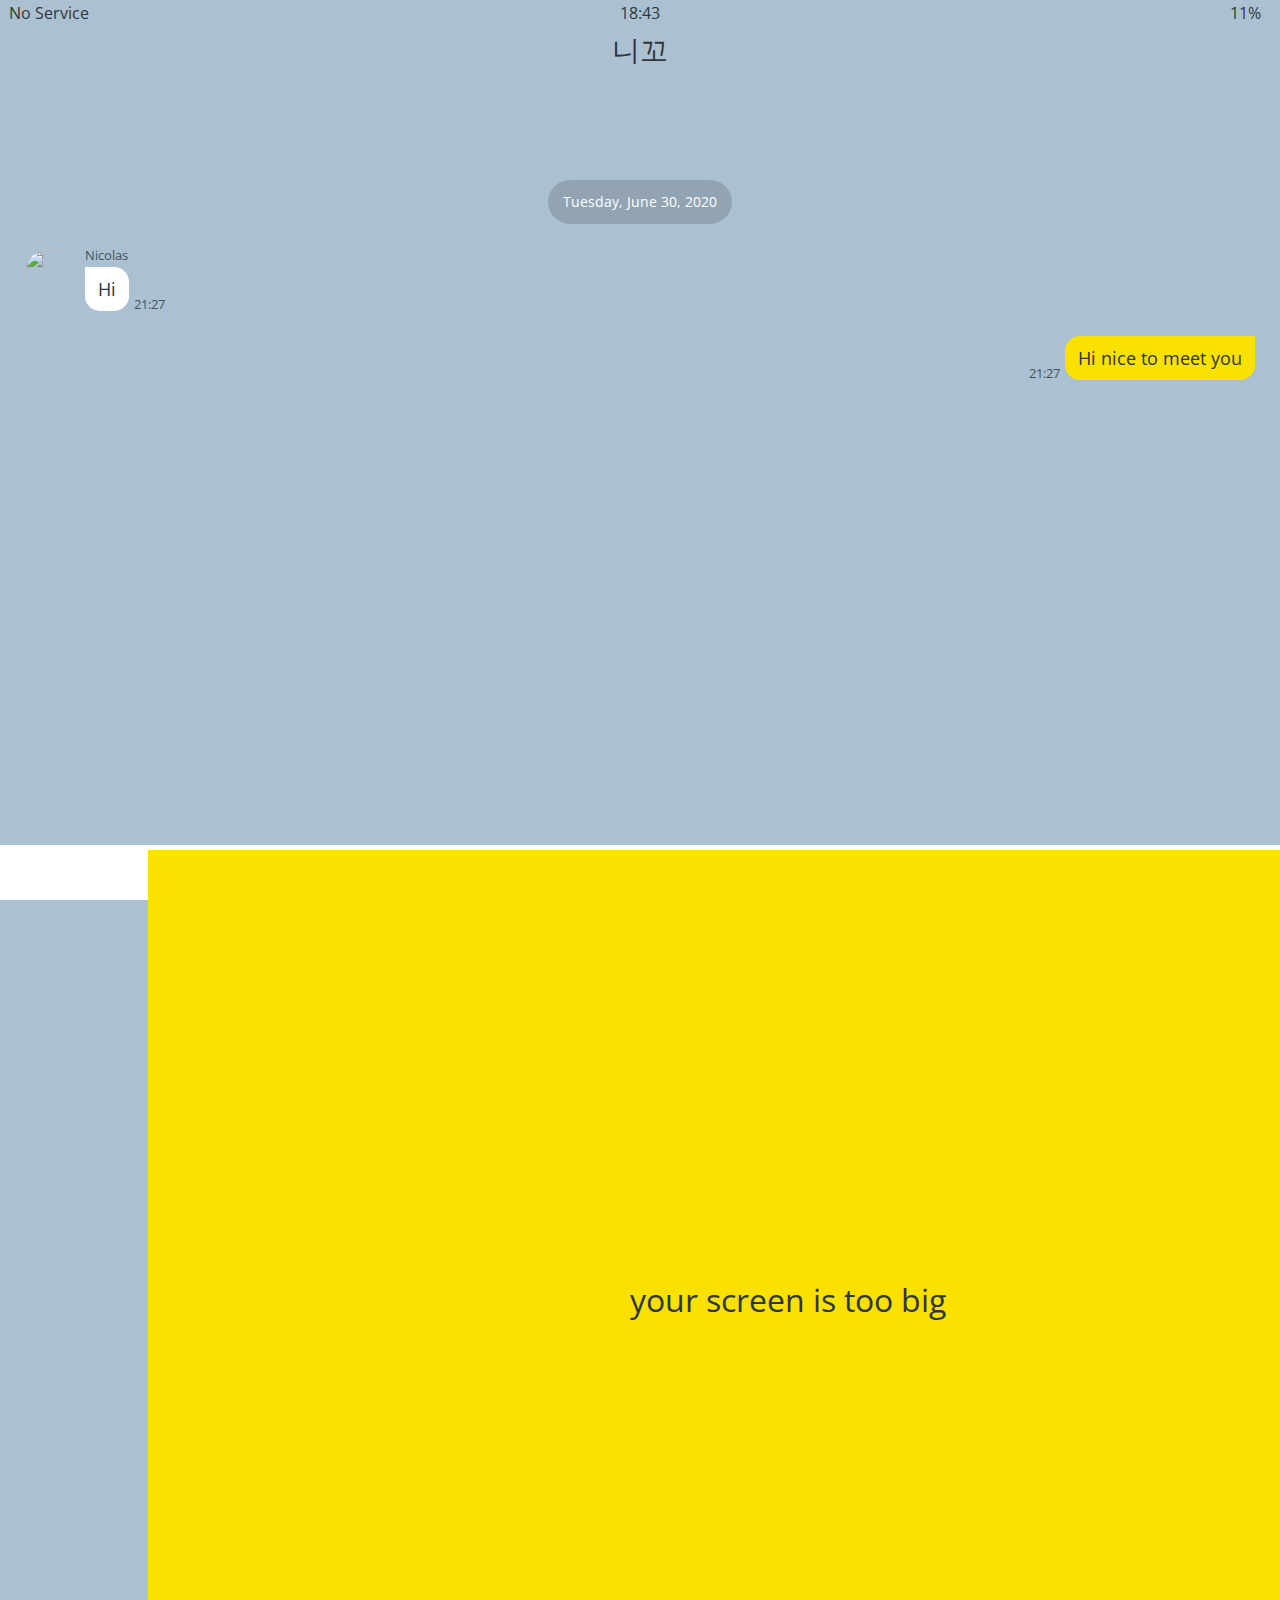
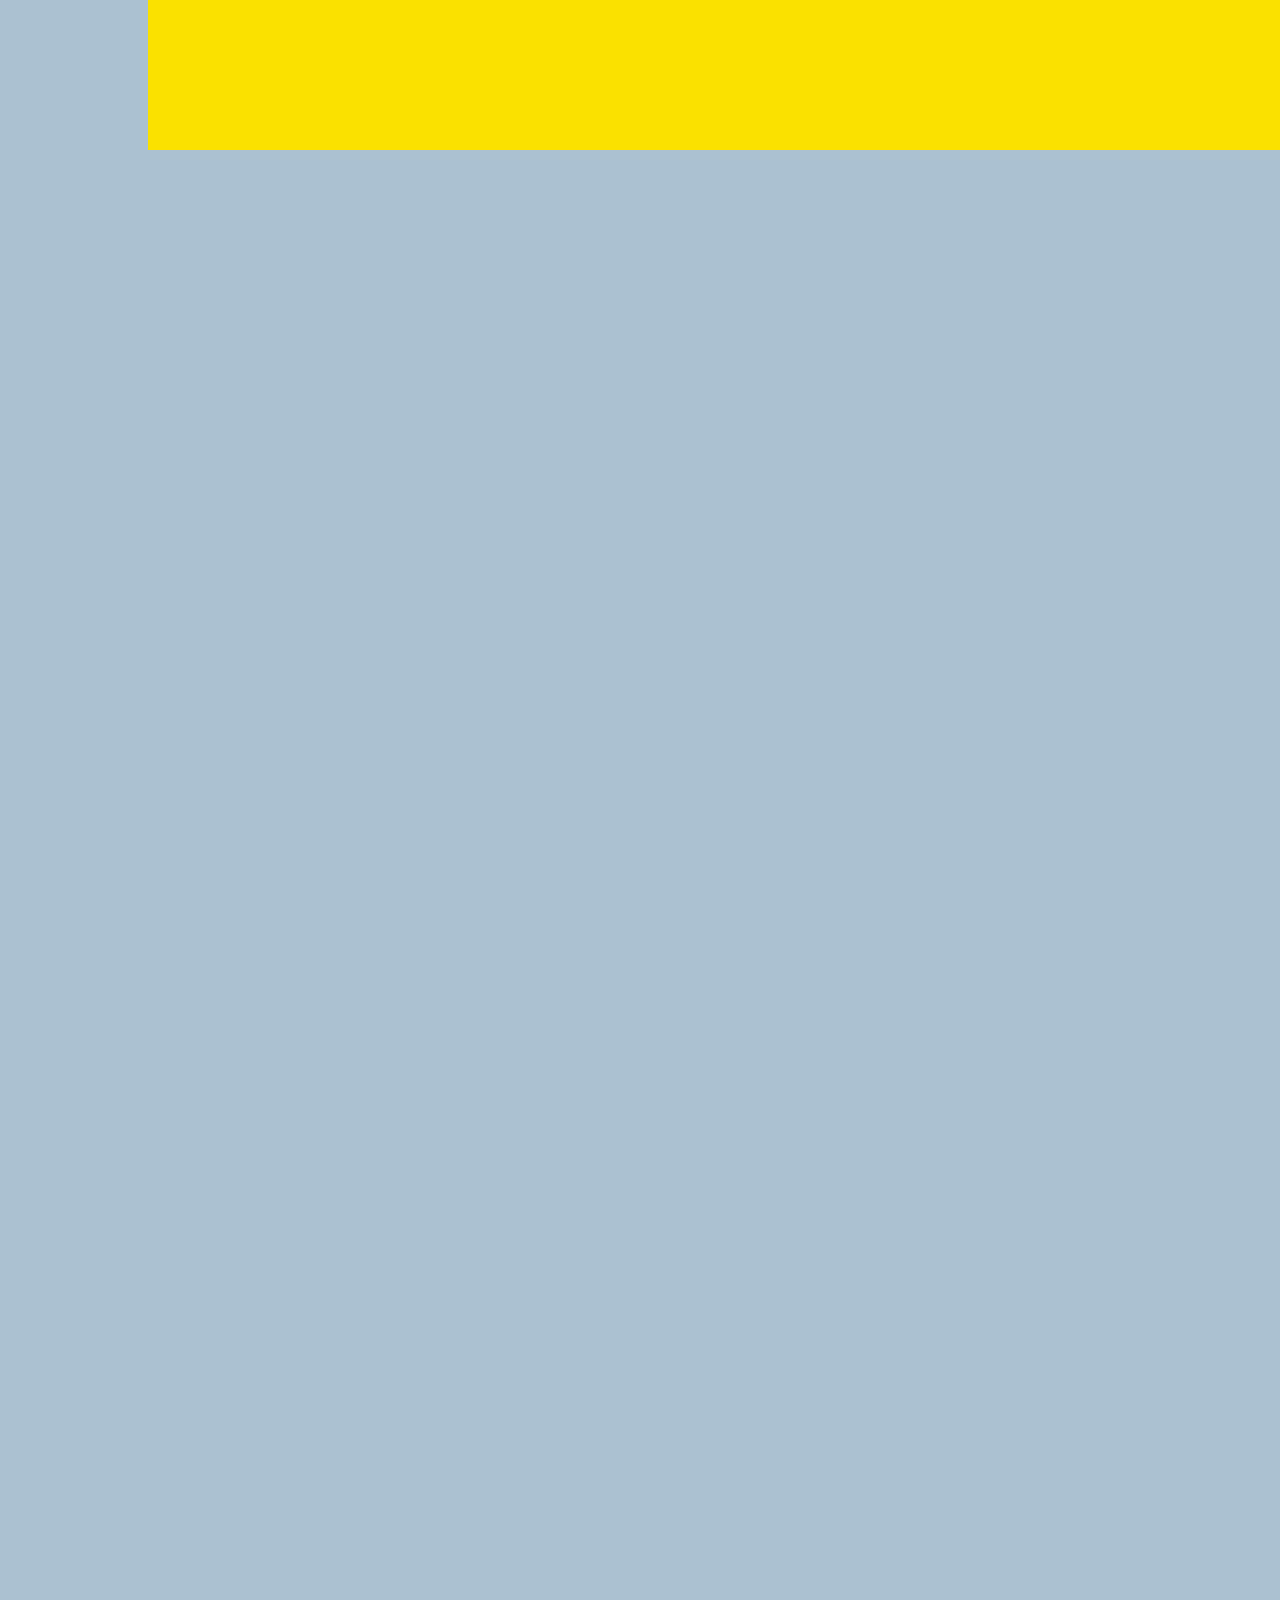
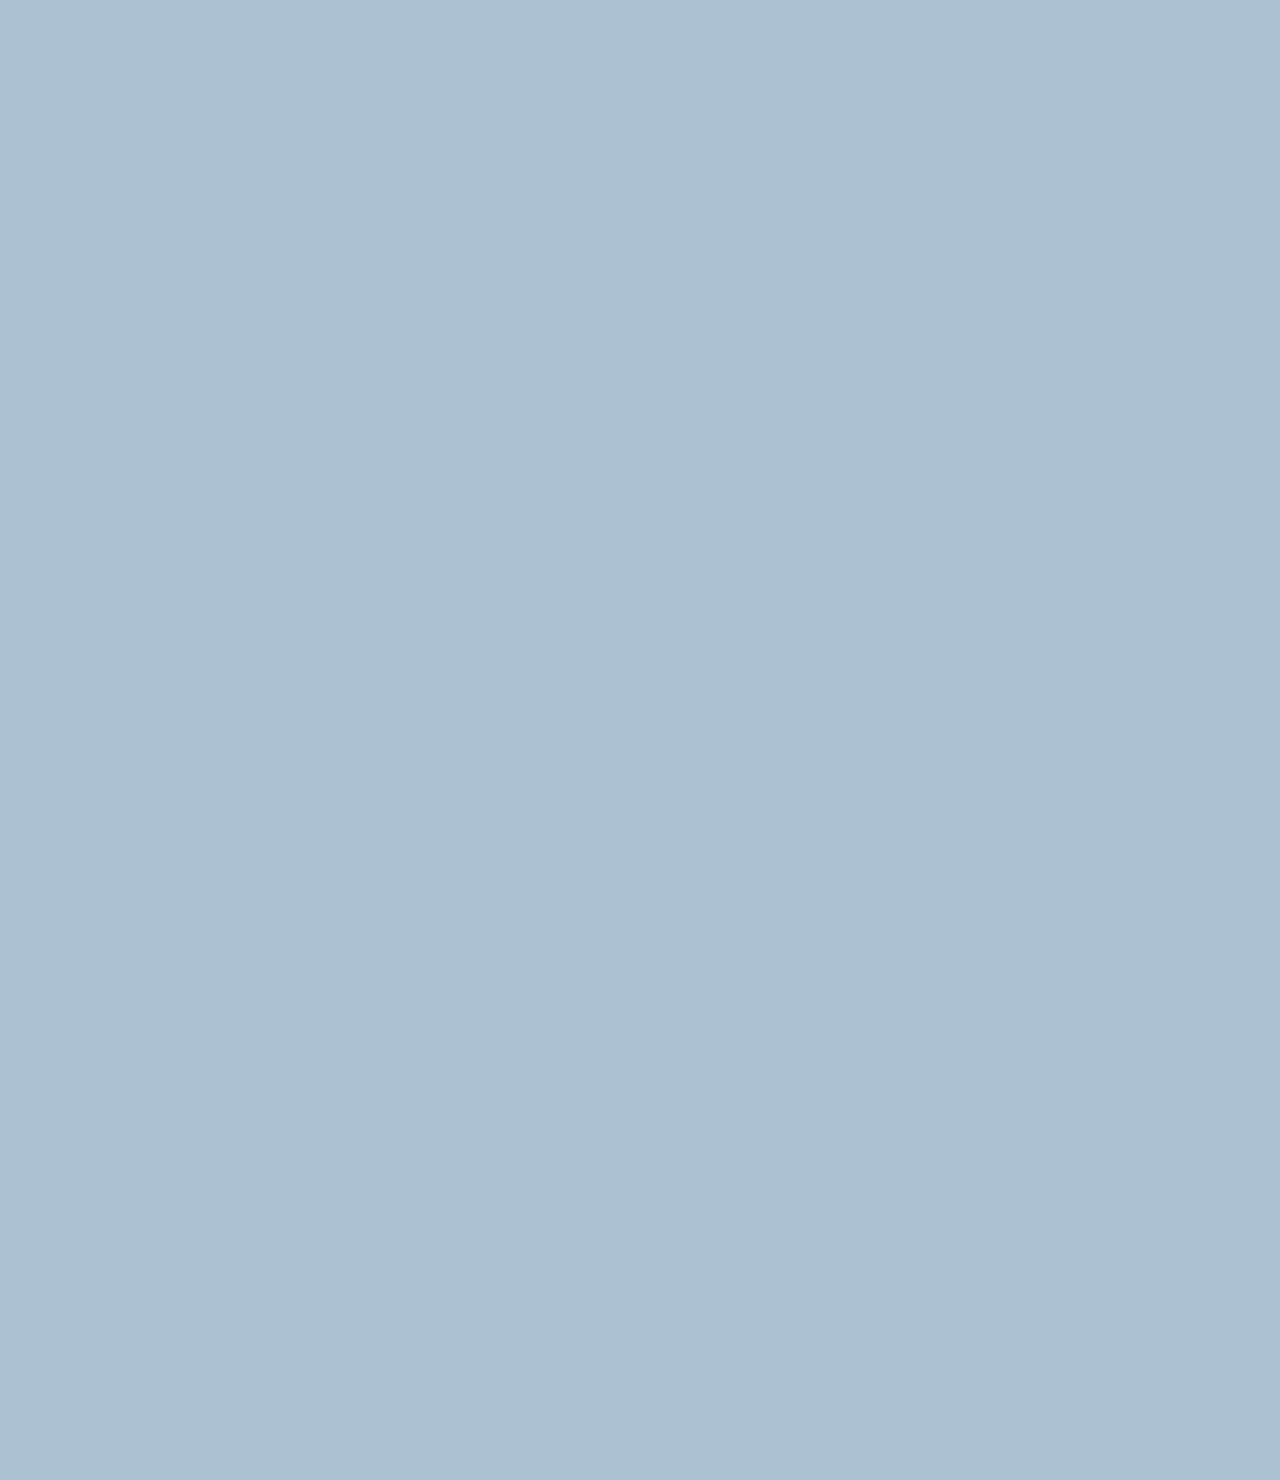
==== chating.html @ 391c0fa7 "last" ====
<!DOCTYPE html>
<html lang="en">
  <head>
    <link rel="stylesheet" href="css/style.css" />
    <meta charset="UTF-8" />
    <meta http-equiv="X-UA-Compatible" content="IE=edge" />
    <meta name="viewport" content="width=, initial-scale=1.0" />
    <title>chating - Kokoa talk</title>
  </head>
  <body id="chat-screen">
    <div class="status-bar">
      <div class="status-bar_column">
        <span>No Service</span>
        <i class="fas fa-wifi"></i>
      </div>
      <div class="status-bar_column">
        <span>18:43</span>
      </div>
      <div class="status-bar_column">
        <span>11%</span>
        <!--battery icon-->
        <!--lighting icon-->
        <i class="fas fa-battery-full fa-2x"></i>
        <i class="fas fa-bolt"></i>
      </div>
    </div>

    <header class="alt-header">
      <div class="alt-header_column">
        <a href="chats.html"> <i class="fas fa-angle-left fa-3x"></i></a>
      </div>
      <div class="alt-header_column">
        <h1 class="alt-header_title">니꼬</h1>
      </div>
      <div class="alt-header_column">
        <span> <i class="fas fa-search fa-2x"></i></span>
        <span> <i class="fas fa-bars fa-2x"></i></span>
      </div>
    </header>

    <main class="main-screen main-chat">
      <div class="chat_timestamp">Tuesday, June 30, 2020</div>
      <div class="message-row">
        <img src="https://avatars3.githubusercontent.com/u/3612017" />
        <div class="message-row_content">
          <span class="message_author">Nicolas</span>
          <div class="message_info">
            <span class="message_bubble">Hi</span>
            <span class="message_time">21:27</span>
          </div>
        </div>
      </div>
      <div class="message-row message-row_own">
        <div class="message-row_content">
          <div class="message_info">
            <span class="message_bubble">Hi nice to meet you</span>
            <span class="message_time">21:27</span>
          </div>
        </div>
      </div>
    </main>
    <form class="reply">
      <div class="reply_column">
        <i class="far fa-plus-square fa-lg"></i>
      </div>
      <div class="reply_column">
        <input type="text" placeholder="write a message">
        <i class="fas fa-smile-wink fa-lg"></i>
        <button>
          <i class="fas fa-arrow-up"></i>
        </button>
    </form>
    <div id="no-mobile">
      <span>your screen is too big</span>
    </div>
    <script
      src="https://kit.fontawesome.com/6478f529f2.js"
      crossorigin="anonymous"
    ></script>
  </body>
</html>
---- css/style.css ----
@import url("https://fonts.googleapis.com/css2?family=Open+Sans:wght@600&display=swap");
/*중요!! 파일 만든 순서지키기!!*/
@import "reset.css";
@import "variables.css";

@import "components/status-bar.css"; /*components*/
@import "components/nav-bar.css";
@import "components/screen-header.css";
@import "components/user-component.css";
@import "components/alt-screen-header.css";
@import "components/badge.css";
@import "components/icon-row.css";
@import "components/no-mobile.css";

@import "screens/login.css";
@import "screens/friends.css";
@import "screens/find.css";
@import "screens/more.css";
@import "screens/setting.css";
@import "screens/chating.css";

body {
  color: #2e363e;
  font-family: -apple-system, BlinkMacSystemFont, "Segoe UI", Roboto, Oxygen,
    Ubuntu, Cantarell, "Open Sans", "Helvetica Neue", sans-serif;
}
.main-screen {
  padding: 0px var(--horizontal-space);
}
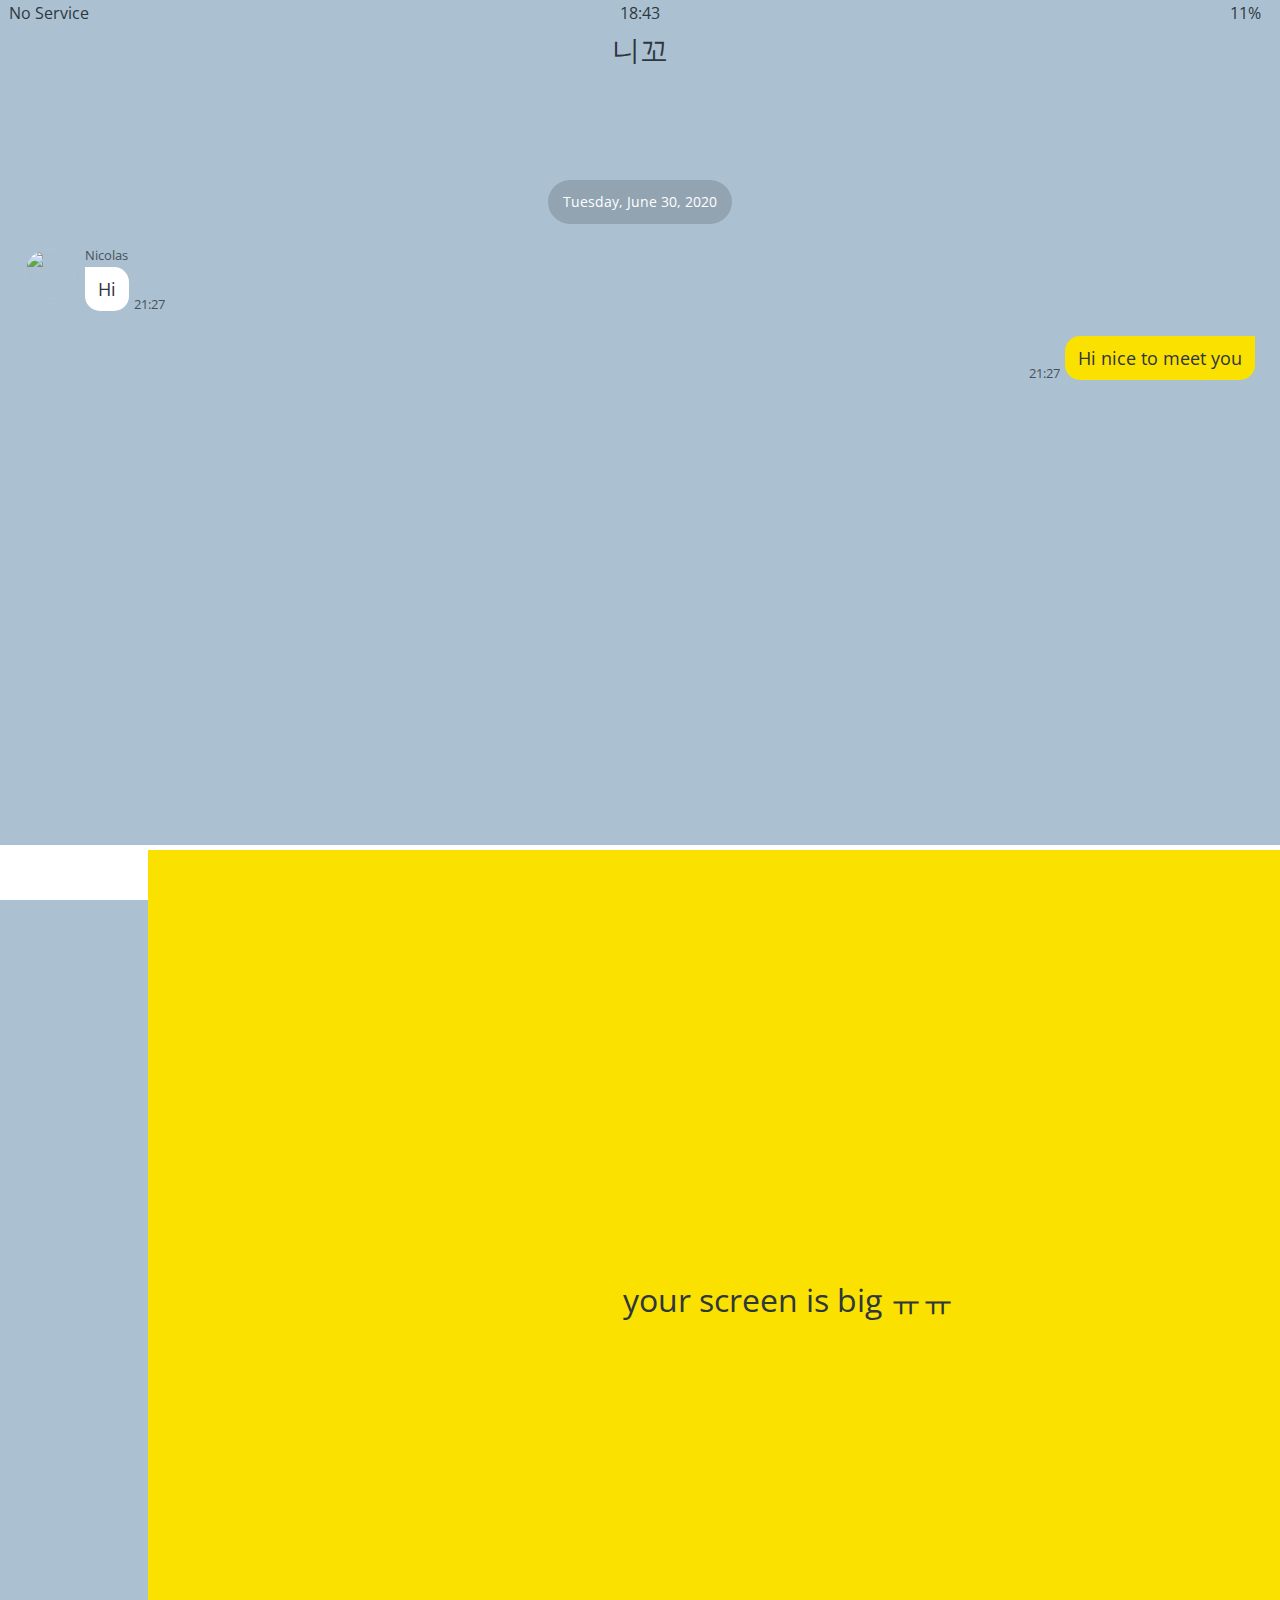
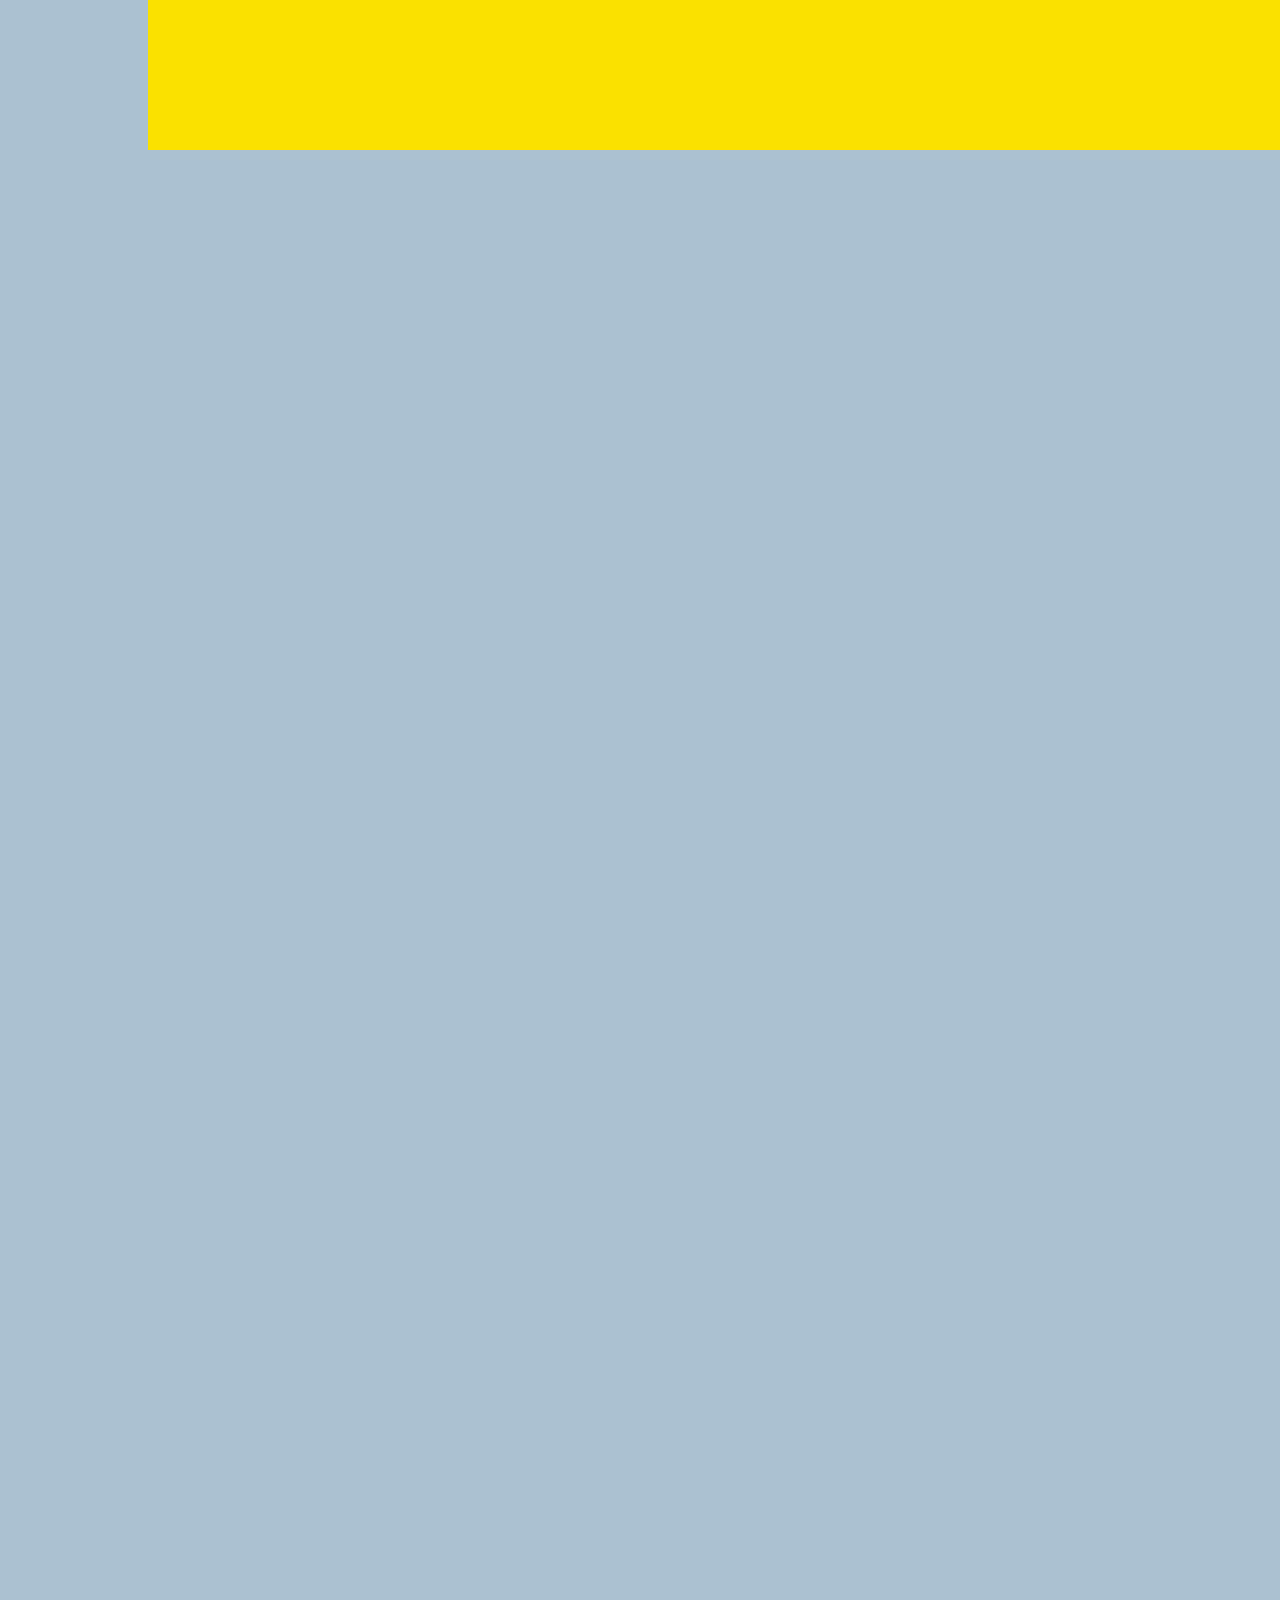
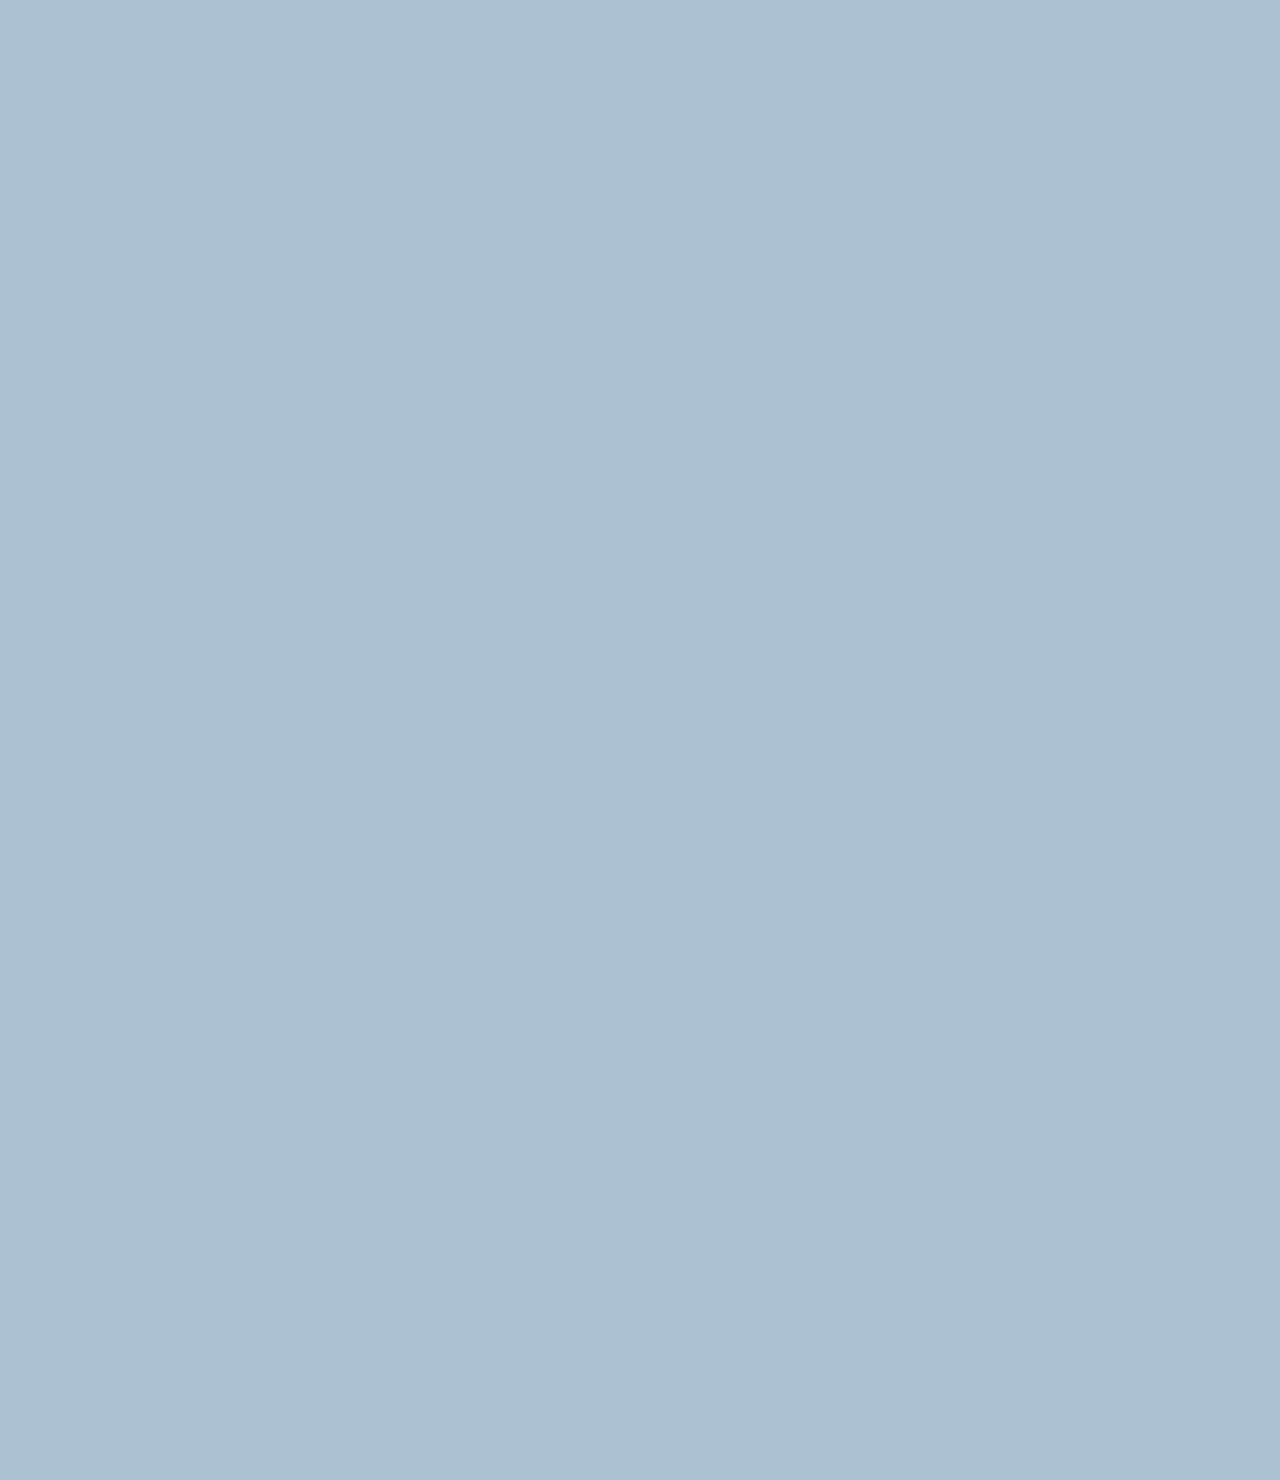
==== commit c1802ae2: "'too' remove" ====
--- a/chating.html
+++ b/chating.html
@@ -71,7 +71,7 @@
         </button>
     </form>
     <div id="no-mobile">
-      <span>your screen is too big</span>
+      <span>your screen is big ㅠㅠ</span>
     </div>
     <script
       src="https://kit.fontawesome.com/6478f529f2.js"
